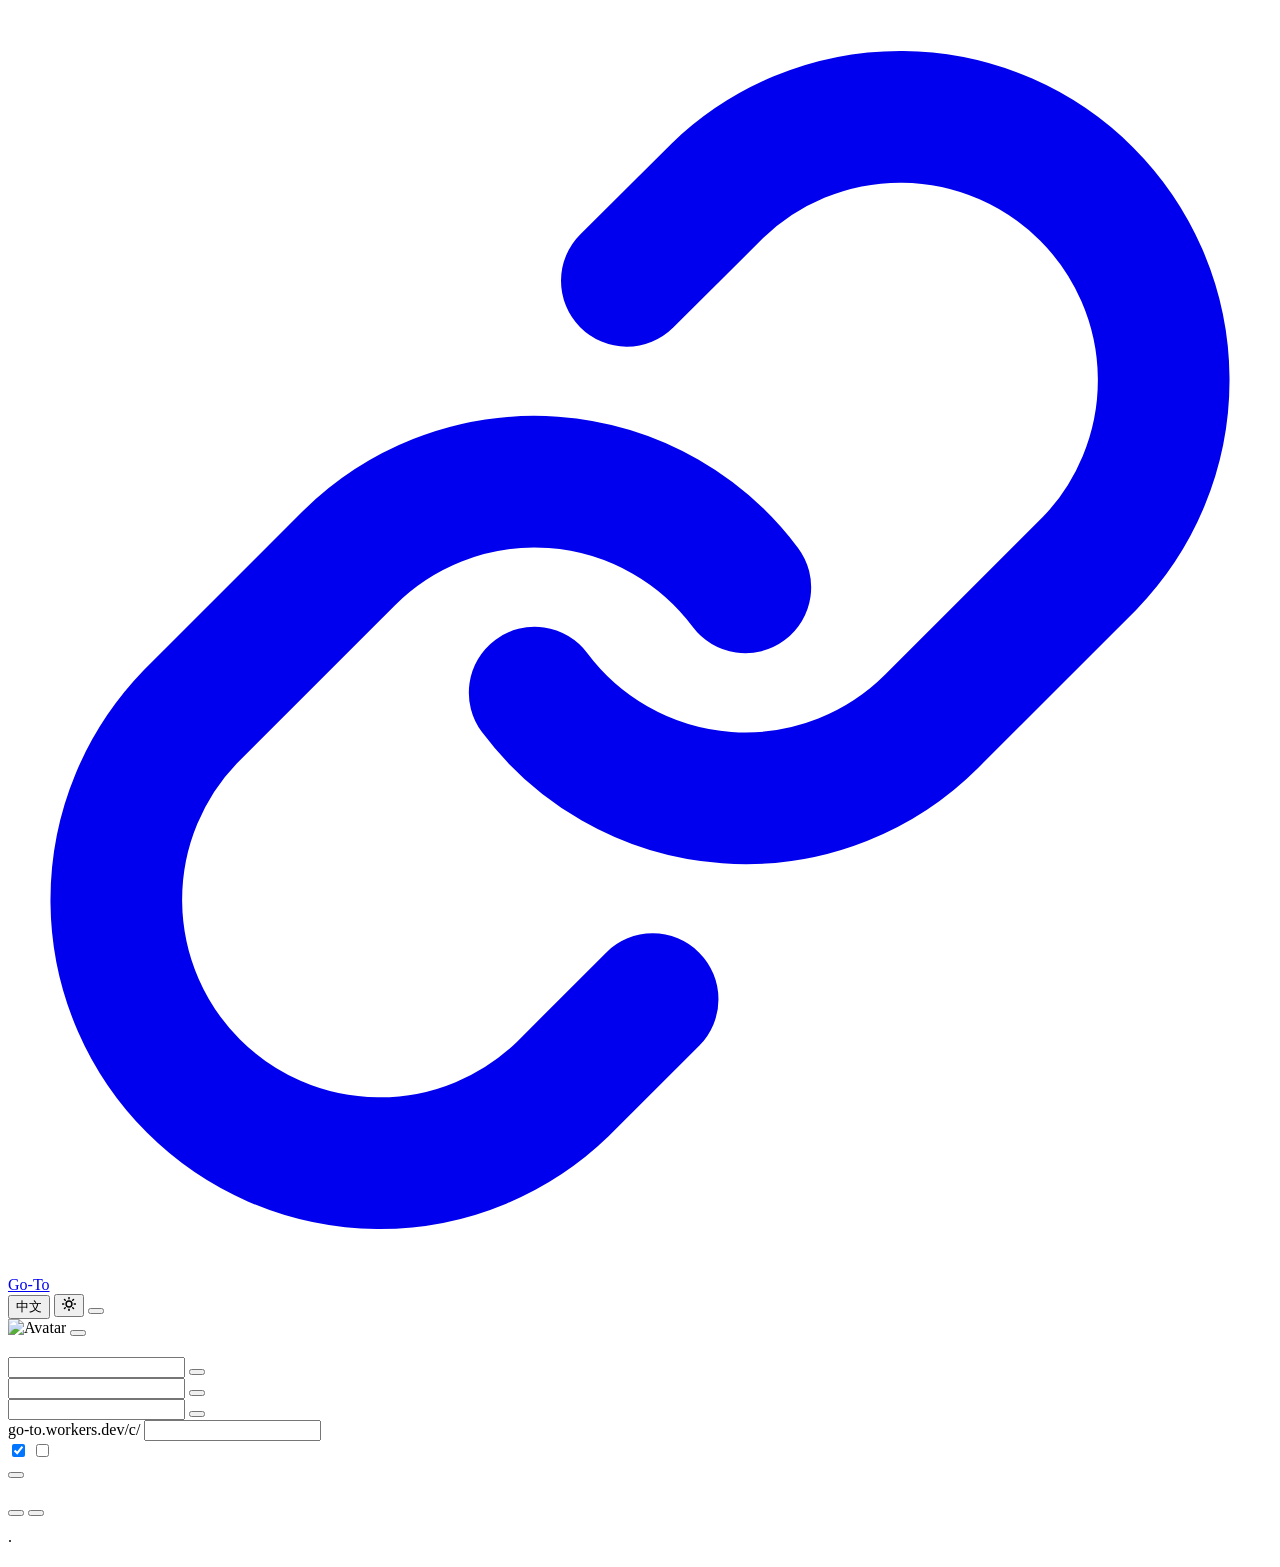
==== index.html @ 1222e420 "add: 0.1" ====
<!DOCTYPE html>
<html lang="en" data-theme="dark">
<head>
  <meta charset="UTF-8" />
  <meta name="viewport" content="width=device-width, initial-scale=1.0" />
  <meta name="description" content="MontagesSubs organization link shortener — create, manage, and track short links." />
  <meta name="base-url" content="/redirect" />
  <title>Go-To — Link Shortener</title>
  <link rel="preconnect" href="https://fonts.googleapis.com" />
  <link rel="preconnect" href="https://fonts.gstatic.com" crossorigin />
  <link href="https://fonts.googleapis.com/css2?family=Inter:wght@400;500;600;700;800&family=JetBrains+Mono:wght@400;500&display=swap" rel="stylesheet" />
  <link rel="stylesheet" href="assets/css/style.css" />
</head>
<body>

<nav role="navigation" aria-label="Main navigation">
  <a class="nav-brand" href="index.html" aria-label="Go-To Home">
    <svg viewBox="0 0 24 24" fill="none" stroke="currentColor" stroke-width="2.5" stroke-linecap="round" stroke-linejoin="round" aria-hidden="true">
      <path d="M10 13a5 5 0 0 0 7.54.54l3-3a5 5 0 0 0-7.07-7.07l-1.72 1.71"/>
      <path d="M14 11a5 5 0 0 0-7.54-.54l-3 3a5 5 0 0 0 7.07 7.07l1.71-1.71"/>
    </svg>
    Go-To
  </a>
  <div class="nav-actions">
    <button id="lang-toggle" class="btn-icon" aria-label="Switch language">中文</button>
    <button id="theme-toggle" class="btn-icon" aria-label="Toggle theme">
      <svg width="14" height="14" viewBox="0 0 24 24" fill="none" stroke="currentColor" stroke-width="2.5" stroke-linecap="round" aria-hidden="true">
        <circle cx="12" cy="12" r="5"/>
        <line x1="12" y1="1" x2="12" y2="3"/><line x1="12" y1="21" x2="12" y2="23"/>
        <line x1="4.22" y1="4.22" x2="5.64" y2="5.64"/><line x1="18.36" y1="18.36" x2="19.78" y2="19.78"/>
        <line x1="1" y1="12" x2="3" y2="12"/><line x1="21" y1="12" x2="23" y2="12"/>
        <line x1="4.22" y1="19.78" x2="5.64" y2="18.36"/><line x1="18.36" y1="5.64" x2="19.78" y2="4.22"/>
      </svg>
    </button>
    <a href="dashboard.html" class="btn-ghost" data-i18n="nav.dashboard"></a>
    <button id="nav-login" class="btn-primary" data-i18n="auth.github"></button>
    <div id="nav-user" class="nav-user hidden">
      <img id="nav-avatar" class="nav-avatar" src="" alt="Avatar" width="28" height="28" />
      <span id="nav-username" class="nav-username"></span>
      <button id="nav-logout" class="btn-ghost" data-i18n="nav.logout"></button>
    </div>
  </div>
</nav>

<main>
  <section class="hero">
    <h1 data-i18n="hero.title"></h1>
    <p data-i18n="hero.subtitle"></p>
  </section>

  <div class="input-wrap" role="search">
    <input
      id="url-input"
      type="url"
      autocomplete="off"
      spellcheck="false"
      data-i18n="input.placeholder"
      aria-label="Enter a URL to shorten"
    />
    <button id="paste-btn" type="button" data-i18n="input.paste" aria-label="Paste from clipboard"></button>
  </div>
  <div id="input-status" role="alert" aria-live="polite"></div>

  <section id="results-section" class="results-section hidden" aria-label="Link results">

    <div class="result-card">
      <label>
        <span data-i18n="result.short"></span>
        <span id="result-exists-badge" class="exists-badge hidden" data-i18n="result.exists"></span>
      </label>
      <div class="url-copy-row">
        <input id="result-short-url" class="url-display" type="text" readonly aria-label="Short URL" />
        <button id="copy-short-btn" class="copy-btn" data-i18n="result.copy"></button>
      </div>
    </div>

    <div class="result-card">
      <label><span data-i18n="result.param"></span></label>
      <div class="url-copy-row">
        <input id="result-param-url" class="url-display" type="text" readonly aria-label="Param URL" />
        <button id="copy-param-btn" class="copy-btn" data-i18n="result.copy"></button>
      </div>
    </div>

    <div class="result-card">
      <label><span data-i18n="result.custom"></span></label>
      <div class="custom-input-row">
        <span class="custom-prefix">go-to.workers.dev/c/</span>
        <input
          id="custom-slug-input"
          type="text"
          maxlength="64"
          data-i18n="result.custom.placeholder"
          aria-label="Custom slug"
        />
      </div>
    </div>

    <div class="save-section">
      <div class="save-checkboxes" role="group" aria-label="Select link types to save">
        <label class="save-check-item">
          <input id="save-short-check" type="checkbox" checked aria-label="Save short link" />
          <span data-i18n="result.short"></span>
        </label>
        <label class="save-check-item">
          <input id="save-custom-check" type="checkbox" aria-label="Save custom link" />
          <span data-i18n="result.custom"></span>
        </label>
      </div>

      <div class="expiry-section">
        <div class="expiry-label" data-i18n="expiry.label"></div>
        <div id="expiry-options" role="radiogroup" aria-label="Expiry options"></div>
      </div>

      <button id="save-btn" class="btn-primary" data-i18n="save.button"></button>
    </div>

  </section>
</main>

<div id="login-modal" class="modal-overlay hidden" role="dialog" aria-modal="true" aria-labelledby="modal-title">
  <div class="modal">
    <h2 id="modal-title" data-i18n="modal.login.title"></h2>
    <p data-i18n="modal.login.desc"></p>
    <div class="modal-actions">
      <button id="modal-cancel-btn" class="btn-ghost" data-i18n="modal.login.cancel"></button>
      <button id="modal-login-btn" class="btn-primary" data-i18n="auth.github"></button>
    </div>
  </div>
</div>

<div id="error-banner" class="banner banner-error hidden" role="alert" aria-live="assertive"></div>
<div id="success-banner" class="banner banner-success hidden" role="status" aria-live="polite"></div>

<footer>
  <p><span data-i18n="footer.org"></span> · <span data-i18n="footer.powered"></span></p>
</footer>

<script type="module" src="assets/js/app.js"></script>
</body>
</html>
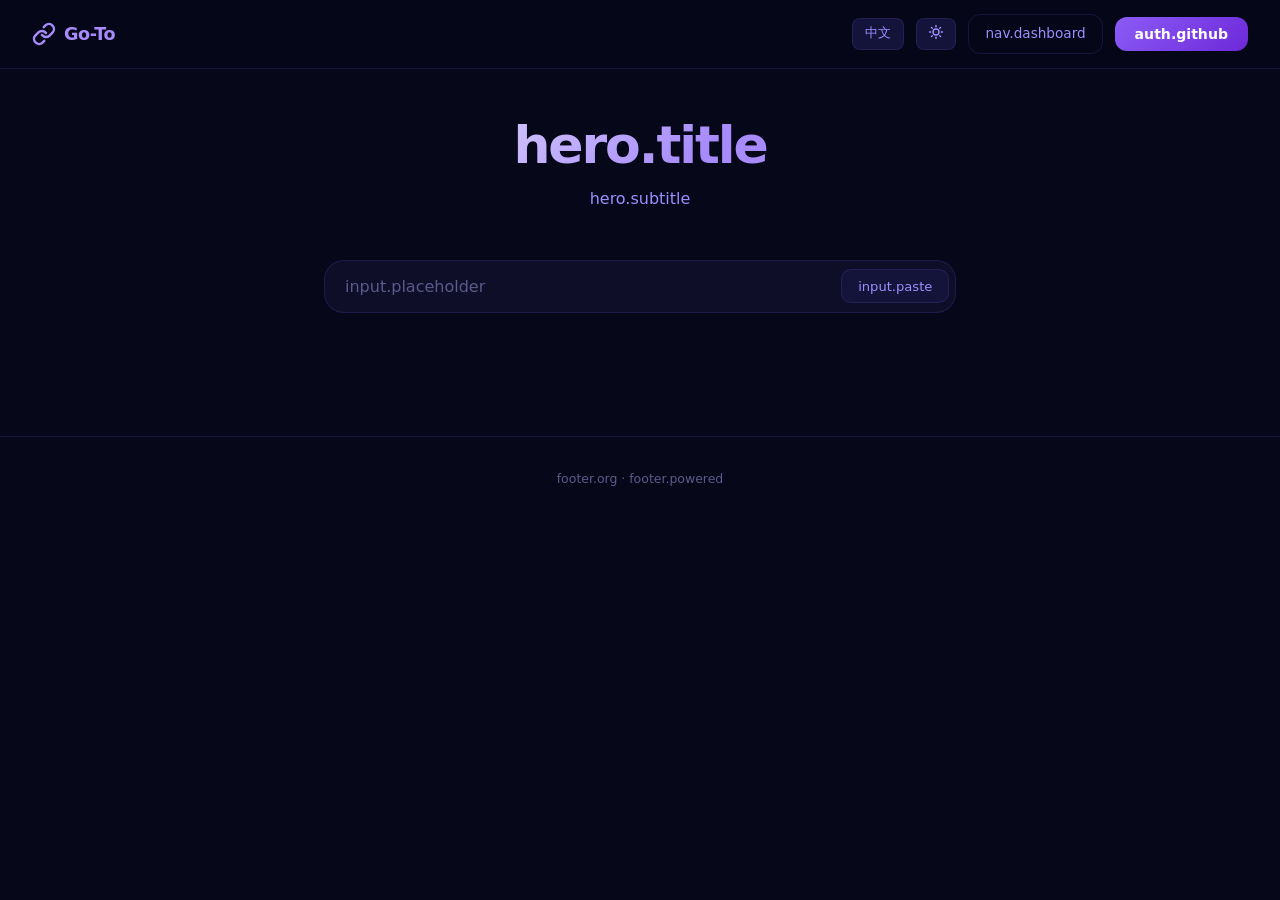
==== commit 84f64a85: "update: 0.2" ====
--- a/index.html
+++ b/index.html
@@ -8,13 +8,12 @@
   <title>Go-To — Link Shortener</title>
   <link rel="preconnect" href="https://fonts.googleapis.com" />
   <link rel="preconnect" href="https://fonts.gstatic.com" crossorigin />
-  <link href="https://fonts.googleapis.com/css2?family=Inter:wght@400;500;600;700;800&family=JetBrains+Mono:wght@400;500&display=swap" rel="stylesheet" />
   <link rel="stylesheet" href="assets/css/style.css" />
 </head>
 <body>
 
 <nav role="navigation" aria-label="Main navigation">
-  <a class="nav-brand" href="index.html" aria-label="Go-To Home">
+  <a class="nav-brand" href="./" aria-label="Go-To Home">
     <svg viewBox="0 0 24 24" fill="none" stroke="currentColor" stroke-width="2.5" stroke-linecap="round" stroke-linejoin="round" aria-hidden="true">
       <path d="M10 13a5 5 0 0 0 7.54.54l3-3a5 5 0 0 0-7.07-7.07l-1.72 1.71"/>
       <path d="M14 11a5 5 0 0 0-7.54-.54l-3 3a5 5 0 0 0 7.07 7.07l1.71-1.71"/>
@@ -75,14 +74,6 @@
     </div>
 
     <div class="result-card">
-      <label><span data-i18n="result.param"></span></label>
-      <div class="url-copy-row">
-        <input id="result-param-url" class="url-display" type="text" readonly aria-label="Param URL" />
-        <button id="copy-param-btn" class="copy-btn" data-i18n="result.copy"></button>
-      </div>
-    </div>
-
-    <div class="result-card">
       <label><span data-i18n="result.custom"></span></label>
       <div class="custom-input-row">
         <span class="custom-prefix">go-to.workers.dev/c/</span>
@@ -93,6 +84,14 @@
           data-i18n="result.custom.placeholder"
           aria-label="Custom slug"
         />
+      </div>
+    </div>
+
+    <div class="result-card" style="border-style: dashed; background: rgba(139, 92, 246, 0.05);">
+      <label><span data-i18n="result.param"></span> <span class="exists-badge" style="margin-left:auto;opacity:0.8">Direct / No save needed</span></label>
+      <div class="url-copy-row">
+        <input id="result-param-url" class="url-display" type="text" readonly aria-label="Param URL" />
+        <button id="copy-param-btn" class="copy-btn" data-i18n="result.copy"></button>
       </div>
     </div>
 
--- a/assets/css/style.css
+++ b/assets/css/style.css
@@ -0,0 +1,577 @@
+:root {
+  --bg: #07071a;
+  --surface: #0e0e28;
+  --surface-2: #14143a;
+  --border: rgba(139, 92, 246, 0.15);
+  --border-hover: rgba(139, 92, 246, 0.4);
+  --accent: #8b5cf6;
+  --accent-2: #a78bfa;
+  --accent-glow: rgba(139, 92, 246, 0.3);
+  --text: #f1f0ff;
+  --text-2: #9b8fff;
+  --text-3: #5c5a8a;
+  --success: #10b981;
+  --error: #ef4444;
+  --warning: #f59e0b;
+  --radius: 12px;
+  --radius-lg: 20px;
+  --transition: 0.2s ease;
+}
+
+[data-theme="light"] {
+  --bg: #f5f3ff;
+  --surface: #ffffff;
+  --surface-2: #ede9fe;
+  --border: rgba(109, 40, 217, 0.12);
+  --border-hover: rgba(109, 40, 217, 0.35);
+  --accent: #7c3aed;
+  --accent-2: #6d28d9;
+  --accent-glow: rgba(124, 58, 237, 0.2);
+  --text: #1a0533;
+  --text-2: #4c1d95;
+  --text-3: #9ca3af;
+}
+
+*, *::before, *::after { box-sizing: border-box; margin: 0; padding: 0; }
+
+body {
+  font-family: 'Inter', system-ui, sans-serif;
+  background: var(--bg);
+  color: var(--text);
+  min-height: 100vh;
+  line-height: 1.6;
+  transition: background var(--transition), color var(--transition);
+}
+
+a { color: var(--accent-2); text-decoration: none; }
+a:hover { text-decoration: underline; }
+
+.hidden { display: none !important; }
+
+nav {
+  position: sticky;
+  top: 0;
+  z-index: 100;
+  display: flex;
+  align-items: center;
+  justify-content: space-between;
+  padding: 0.875rem 2rem;
+  background: rgba(7, 7, 26, 0.75);
+  backdrop-filter: blur(20px);
+  border-bottom: 1px solid var(--border);
+}
+
+[data-theme="light"] nav {
+  background: rgba(245, 243, 255, 0.8);
+}
+
+.nav-brand {
+  display: flex;
+  align-items: center;
+  gap: 0.5rem;
+  font-weight: 700;
+  font-size: 1.1rem;
+  color: var(--accent-2);
+  letter-spacing: -0.02em;
+}
+
+.nav-brand svg { width: 24px; height: 24px; }
+
+.nav-actions {
+  display: flex;
+  align-items: center;
+  gap: 0.75rem;
+}
+
+.btn-icon {
+  background: var(--surface-2);
+  border: 1px solid var(--border);
+  color: var(--text-2);
+  border-radius: 8px;
+  padding: 0.4rem 0.75rem;
+  font-size: 0.8rem;
+  cursor: pointer;
+  transition: all var(--transition);
+  font-family: inherit;
+}
+
+.btn-icon:hover {
+  border-color: var(--accent);
+  color: var(--accent-2);
+}
+
+.btn-primary {
+  background: linear-gradient(135deg, var(--accent), #6d28d9);
+  color: #fff;
+  border: none;
+  border-radius: var(--radius);
+  padding: 0.55rem 1.25rem;
+  font-size: 0.88rem;
+  font-weight: 600;
+  cursor: pointer;
+  transition: all var(--transition);
+  font-family: inherit;
+  box-shadow: 0 0 0 0 var(--accent-glow);
+}
+
+.btn-primary:hover {
+  transform: translateY(-1px);
+  box-shadow: 0 4px 20px var(--accent-glow);
+}
+
+.btn-primary:active { transform: translateY(0); }
+
+.btn-ghost {
+  background: transparent;
+  border: 1px solid var(--border);
+  color: var(--text-2);
+  border-radius: var(--radius);
+  padding: 0.5rem 1rem;
+  font-size: 0.85rem;
+  cursor: pointer;
+  transition: all var(--transition);
+  font-family: inherit;
+}
+
+.btn-ghost:hover { border-color: var(--border-hover); color: var(--text); }
+
+.nav-user {
+  display: flex;
+  align-items: center;
+  gap: 0.5rem;
+}
+
+.nav-avatar {
+  width: 28px;
+  height: 28px;
+  border-radius: 50%;
+  border: 2px solid var(--accent);
+}
+
+.nav-username { font-size: 0.85rem; color: var(--text-2); }
+
+main { max-width: 680px; margin: 0 auto; padding: 3rem 1.5rem 6rem; }
+
+.hero {
+  text-align: center;
+  margin-bottom: 3rem;
+}
+
+.hero h1 {
+  font-size: clamp(2rem, 5vw, 3.25rem);
+  font-weight: 800;
+  letter-spacing: -0.04em;
+  background: linear-gradient(135deg, var(--text) 0%, var(--accent-2) 60%);
+  -webkit-background-clip: text;
+  -webkit-text-fill-color: transparent;
+  background-clip: text;
+  line-height: 1.1;
+  margin-bottom: 0.75rem;
+}
+
+.hero p {
+  font-size: 1rem;
+  color: var(--text-2);
+}
+
+.input-wrap {
+  position: relative;
+  display: flex;
+  align-items: center;
+  background: var(--surface);
+  border: 1.5px solid var(--border);
+  border-radius: var(--radius-lg);
+  padding: 0.35rem 0.35rem 0.35rem 1.25rem;
+  transition: all 0.25s ease;
+  box-shadow: 0 0 0 0 var(--accent-glow);
+}
+
+.input-wrap:focus-within {
+  border-color: var(--accent);
+  box-shadow: 0 0 0 4px var(--accent-glow);
+}
+
+#url-input {
+  flex: 1;
+  background: transparent;
+  border: none;
+  outline: none;
+  font-size: 1rem;
+  color: var(--text);
+  font-family: inherit;
+  padding: 0.65rem 0;
+}
+
+#url-input::placeholder { color: var(--text-3); }
+
+#paste-btn {
+  background: var(--surface-2);
+  border: 1px solid var(--border);
+  color: var(--text-2);
+  border-radius: 10px;
+  padding: 0.55rem 1rem;
+  font-size: 0.82rem;
+  font-weight: 500;
+  cursor: pointer;
+  transition: all var(--transition);
+  white-space: nowrap;
+  font-family: inherit;
+}
+
+#paste-btn:hover { border-color: var(--accent); color: var(--accent-2); }
+
+#input-status {
+  font-size: 0.8rem;
+  color: var(--error);
+  margin-top: 0.5rem;
+  min-height: 1.2rem;
+  padding-left: 1rem;
+}
+
+.results-section {
+  margin-top: 1.75rem;
+  display: flex;
+  flex-direction: column;
+  gap: 0.75rem;
+}
+
+.result-card {
+  background: var(--surface);
+  border: 1px solid var(--border);
+  border-radius: var(--radius);
+  padding: 1rem 1.25rem;
+  transition: border-color var(--transition);
+}
+
+.result-card:hover { border-color: var(--border-hover); }
+
+.result-card label {
+  font-size: 0.72rem;
+  font-weight: 600;
+  text-transform: uppercase;
+  letter-spacing: 0.08em;
+  color: var(--text-3);
+  display: flex;
+  align-items: center;
+  gap: 0.5rem;
+  margin-bottom: 0.5rem;
+}
+
+.exists-badge {
+  background: var(--accent-glow);
+  color: var(--accent-2);
+  border-radius: 4px;
+  padding: 0.1rem 0.5rem;
+  font-size: 0.68rem;
+}
+
+.url-copy-row {
+  display: flex;
+  gap: 0.5rem;
+  align-items: center;
+}
+
+.url-display {
+  flex: 1;
+  background: var(--surface-2);
+  border: 1px solid var(--border);
+  border-radius: 8px;
+  padding: 0.5rem 0.75rem;
+  font-size: 0.85rem;
+  color: var(--text-2);
+  font-family: 'JetBrains Mono', monospace;
+  overflow: hidden;
+  text-overflow: ellipsis;
+  white-space: nowrap;
+}
+
+.copy-btn {
+  background: var(--surface-2);
+  border: 1px solid var(--border);
+  color: var(--text-2);
+  border-radius: 8px;
+  padding: 0.5rem 0.85rem;
+  font-size: 0.8rem;
+  cursor: pointer;
+  transition: all var(--transition);
+  white-space: nowrap;
+  font-family: inherit;
+}
+
+.copy-btn:hover { border-color: var(--accent); color: var(--accent-2); }
+
+.custom-input-row {
+  display: flex;
+  align-items: center;
+  gap: 0;
+  background: var(--surface-2);
+  border: 1px solid var(--border);
+  border-radius: 8px;
+  overflow: hidden;
+  transition: border-color var(--transition);
+}
+
+.custom-input-row:focus-within { border-color: var(--accent); }
+
+.custom-prefix {
+  padding: 0.5rem 0.6rem 0.5rem 0.75rem;
+  font-size: 0.85rem;
+  color: var(--text-3);
+  font-family: 'JetBrains Mono', monospace;
+  user-select: none;
+  border-right: 1px solid var(--border);
+}
+
+#custom-slug-input {
+  flex: 1;
+  background: transparent;
+  border: none;
+  outline: none;
+  padding: 0.5rem 0.75rem;
+  font-size: 0.85rem;
+  color: var(--text);
+  font-family: 'JetBrains Mono', monospace;
+}
+
+.save-section {
+  margin-top: 1.5rem;
+  background: var(--surface);
+  border: 1px solid var(--border);
+  border-radius: var(--radius);
+  padding: 1.25rem;
+}
+
+.save-checkboxes {
+  display: flex;
+  gap: 1.25rem;
+  margin-bottom: 1rem;
+  flex-wrap: wrap;
+}
+
+.save-check-item {
+  display: flex;
+  align-items: center;
+  gap: 0.4rem;
+  font-size: 0.85rem;
+  color: var(--text-2);
+  cursor: pointer;
+}
+
+.save-check-item input[type="checkbox"] {
+  accent-color: var(--accent);
+  width: 15px;
+  height: 15px;
+  cursor: pointer;
+}
+
+.expiry-section {
+  margin-bottom: 1.25rem;
+}
+
+.expiry-label {
+  font-size: 0.75rem;
+  font-weight: 600;
+  text-transform: uppercase;
+  letter-spacing: 0.06em;
+  color: var(--text-3);
+  margin-bottom: 0.6rem;
+}
+
+#expiry-options {
+  display: flex;
+  flex-wrap: wrap;
+  gap: 0.4rem;
+}
+
+.expiry-btn {
+  background: var(--surface-2);
+  border: 1px solid var(--border);
+  color: var(--text-2);
+  border-radius: 6px;
+  padding: 0.3rem 0.7rem;
+  font-size: 0.78rem;
+  cursor: pointer;
+  transition: all var(--transition);
+  font-family: inherit;
+}
+
+.expiry-btn.active {
+  background: var(--accent-glow);
+  border-color: var(--accent);
+  color: var(--accent-2);
+}
+
+.expiry-btn:hover { border-color: var(--accent); color: var(--accent-2); }
+
+#save-btn { width: 100%; padding: 0.85rem; font-size: 0.95rem; border-radius: var(--radius); }
+
+.banner {
+  position: fixed;
+  bottom: 1.5rem;
+  left: 50%;
+  transform: translateX(-50%);
+  padding: 0.75rem 1.5rem;
+  border-radius: var(--radius);
+  font-size: 0.88rem;
+  font-weight: 500;
+  z-index: 1000;
+  animation: slideUp 0.3s ease;
+  white-space: nowrap;
+}
+
+.banner-error { background: var(--error); color: #fff; }
+.banner-success { background: var(--success); color: #fff; }
+
+@keyframes slideUp {
+  from { opacity: 0; transform: translateX(-50%) translateY(10px); }
+  to { opacity: 1; transform: translateX(-50%) translateY(0); }
+}
+
+.modal-overlay {
+  position: fixed;
+  inset: 0;
+  background: rgba(0,0,0,0.6);
+  display: flex;
+  align-items: center;
+  justify-content: center;
+  z-index: 500;
+  backdrop-filter: blur(6px);
+}
+
+.modal {
+  background: var(--surface);
+  border: 1px solid var(--border);
+  border-radius: var(--radius-lg);
+  padding: 2rem;
+  max-width: 360px;
+  width: 90%;
+  text-align: center;
+}
+
+.modal h2 {
+  font-size: 1.2rem;
+  font-weight: 700;
+  margin-bottom: 0.5rem;
+}
+
+.modal p {
+  font-size: 0.88rem;
+  color: var(--text-2);
+  margin-bottom: 1.5rem;
+}
+
+.modal-actions {
+  display: flex;
+  gap: 0.75rem;
+  justify-content: center;
+}
+
+footer {
+  text-align: center;
+  padding: 2rem;
+  font-size: 0.78rem;
+  color: var(--text-3);
+  border-top: 1px solid var(--border);
+}
+
+.dashboard-layout {
+  display: grid;
+  grid-template-columns: 220px 1fr;
+  min-height: calc(100vh - 65px);
+}
+
+.sidebar {
+  background: var(--surface);
+  border-right: 1px solid var(--border);
+  padding: 1.5rem 1rem;
+  display: flex;
+  flex-direction: column;
+  gap: 0.25rem;
+}
+
+.sidebar-link {
+  display: flex;
+  align-items: center;
+  gap: 0.65rem;
+  padding: 0.6rem 0.85rem;
+  border-radius: var(--radius);
+  font-size: 0.88rem;
+  color: var(--text-2);
+  cursor: pointer;
+  transition: all var(--transition);
+  border: 1px solid transparent;
+  font-family: inherit;
+  background: none;
+  width: 100%;
+  text-align: left;
+}
+
+.sidebar-link:hover { background: var(--surface-2); color: var(--text); }
+.sidebar-link.active { background: var(--accent-glow); border-color: var(--accent); color: var(--accent-2); }
+
+.dash-content { padding: 2rem; overflow: auto; }
+
+.dash-panel { display: none; }
+.dash-panel.active { display: block; }
+
+.links-table { width: 100%; border-collapse: collapse; }
+.links-table th {
+  text-align: left;
+  font-size: 0.72rem;
+  font-weight: 600;
+  text-transform: uppercase;
+  letter-spacing: 0.07em;
+  color: var(--text-3);
+  padding: 0.5rem 0.75rem;
+  border-bottom: 1px solid var(--border);
+}
+
+.links-table td {
+  padding: 0.75rem;
+  font-size: 0.86rem;
+  border-bottom: 1px solid var(--border);
+  vertical-align: middle;
+  max-width: 200px;
+  overflow: hidden;
+  text-overflow: ellipsis;
+  white-space: nowrap;
+}
+
+.links-table tr:hover td { background: var(--surface-2); }
+
+.badge {
+  display: inline-block;
+  padding: 0.15rem 0.5rem;
+  border-radius: 4px;
+  font-size: 0.72rem;
+  font-weight: 600;
+  text-transform: uppercase;
+}
+
+.badge-active { background: rgba(16,185,129,0.15); color: var(--success); }
+.badge-paused { background: rgba(245,158,11,0.15); color: var(--warning); }
+.badge-short { background: var(--accent-glow); color: var(--accent-2); }
+.badge-custom { background: rgba(16,185,129,0.15); color: var(--success); }
+
+.action-btn {
+  background: none;
+  border: 1px solid var(--border);
+  color: var(--text-3);
+  border-radius: 6px;
+  padding: 0.25rem 0.55rem;
+  font-size: 0.75rem;
+  cursor: pointer;
+  transition: all var(--transition);
+  font-family: inherit;
+  margin-right: 0.25rem;
+}
+
+.action-btn:hover { border-color: var(--border-hover); color: var(--text); }
+.action-btn.danger:hover { border-color: var(--error); color: var(--error); }
+
+@media (max-width: 640px) {
+  nav { padding: 0.75rem 1rem; }
+  main { padding: 2rem 1rem 4rem; }
+  .dashboard-layout { grid-template-columns: 1fr; }
+  .sidebar { flex-direction: row; flex-wrap: wrap; border-right: none; border-bottom: 1px solid var(--border); }
+}
